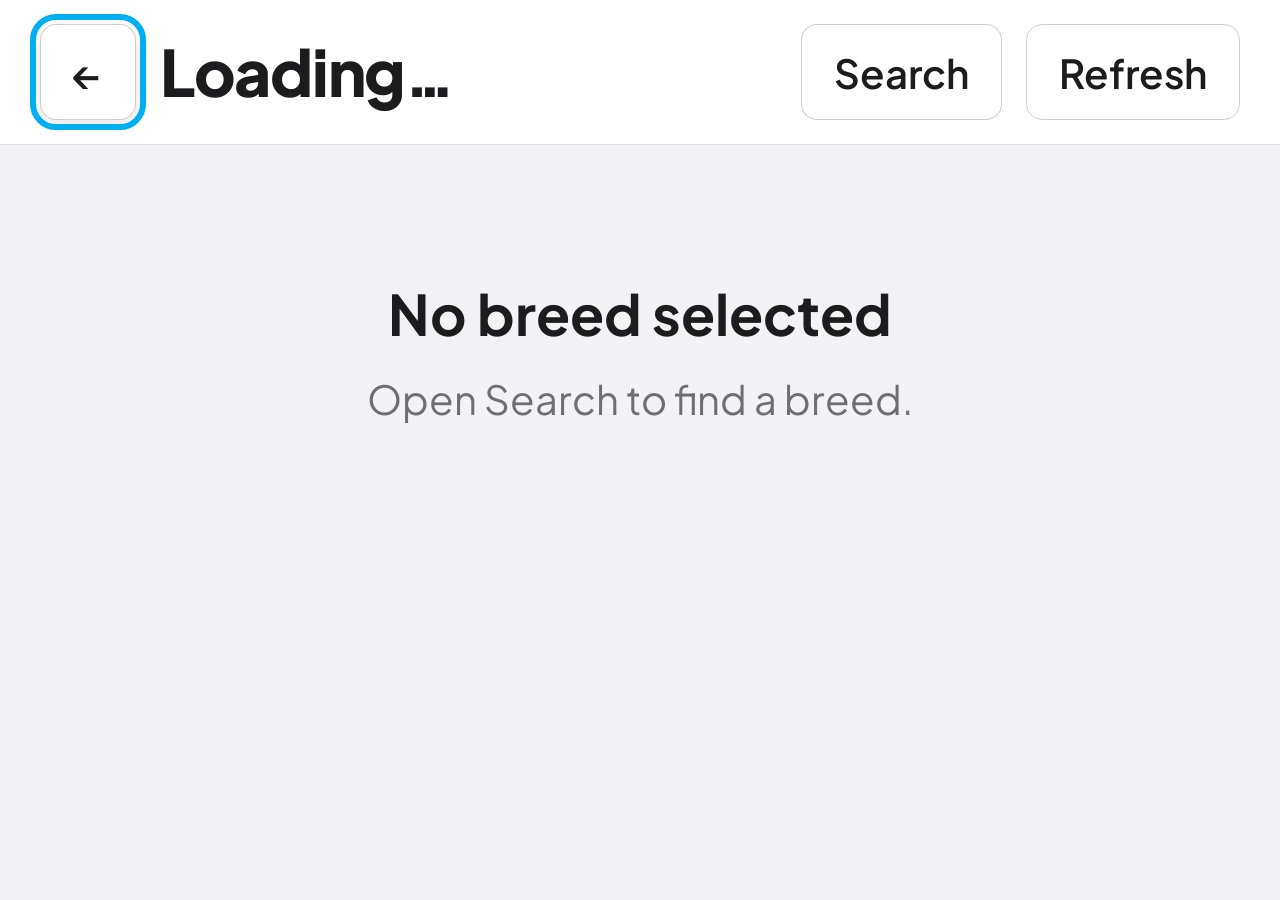
==== breed.html @ 345d03c8 "Scaffold TV display — Stage 1 of architecture spec Read-only PWA that the salon's Hisense 40" 40E4QT" ====
<!DOCTYPE html>
<html lang="en">
<head>
  <meta charset="UTF-8">
  <title>Fairy Tails — Breed reference</title>
  <meta name="viewport" content="width=1920, initial-scale=1">
  <meta name="theme-color" content="#00AFF1">
  <link rel="icon" href="data:image/svg+xml,%3Csvg xmlns='http://www.w3.org/2000/svg' viewBox='0 0 100 100'%3E%3Ccircle cx='50' cy='50' r='40' fill='%2300AFF1'/%3E%3C/svg%3E">
  <link rel="stylesheet" href="css/tokens.css">
  <link rel="stylesheet" href="css/base.css">
  <link rel="stylesheet" href="css/breed.css">
</head>
<body class="breed-page">
  <header class="breed-topbar">
    <button class="tv-btn tv-btn--icon breed-topbar__back" id="back-btn" type="button" aria-label="Back to today's bookings">←</button>
    <div class="breed-topbar__title" id="breed-title">Loading…</div>
    <div class="groom-toggle tv-hidden" id="groom-toggle" role="group" aria-label="Groom type"></div>
    <div class="breed-topbar__meta" id="breed-meta"></div>
    <button class="tv-btn" id="search-btn" type="button">Search</button>
    <button class="tv-btn tv-btn--ghost" id="refresh-btn" type="button">Refresh</button>
  </header>

  <main class="tv-main">
    <div class="tv-loading tv-hidden" id="loading">Loading breed pack…</div>
    <div class="tv-empty tv-hidden" id="empty-state">
      <div class="tv-empty__title">Not found</div>
      <div class="tv-empty__body"></div>
    </div>
    <div class="breed-stage tv-hidden" id="breed-stage">
      <section class="image-pane" id="image-pane" aria-label="Breed images"></section>
      <aside class="text-pane" id="text-pane" aria-label="Grooming notes"></aside>
    </div>
  </main>

  <script type="module" src="js/pages/breed.js"></script>
</body>
</html>
---- css/tokens.css ----
/* Fairy Tails TV display — Design tokens
 *
 * Mirrors the admin's sky-blue palette + Plus Jakarta Sans, but every
 * size is scaled for the salon's Hisense 40" 40E4QTUK (1920×1080 FHD,
 * Vidaa browser). Viewing distance ranges from up-close (groomer reading
 * the working screen) to across-the-salon (glancing at the start-screen
 * breed buttons), so type and hit targets are biased toward the larger
 * end of the TV-app convention.
 */
:root {
  /* Brand */
  --color-brand:        #00AFF1;
  --color-brand-dark:   #0090C8;
  --color-brand-deep:   #006A94;
  --color-brand-soft:   #E6F7FE;

  /* Ink */
  --color-ink:          #1C1C1E;
  --color-ink-2:        #3A3A3C;
  --color-secondary:    #6E6E73;
  --color-tertiary:     #9A9AA0;

  /* Surfaces */
  --color-bg:           #F2F2F7;
  --color-surface:      #FFFFFF;
  --color-surface-2:    #F8F9FB;

  /* Lines */
  --color-border:       rgba(60,60,67,.14);
  --color-border-strong:rgba(60,60,67,.24);

  /* Status */
  --color-success:      #34C759;
  --color-warning:      #FF9500;
  --color-error:        #FF3B30;

  /* Status surfaces */
  --bg-success:         #E0F7E6;
  --fg-success:         #14692C;
  --bg-warning:         #FFF1E0;
  --fg-warning:         #8A3D0C;
  --bg-info:            #E6F7FE;
  --fg-info:            #006A94;
  --bg-neutral:         #F1F4F7;
  --fg-neutral:         #4F5F6E;

  /* Type — TV scale.
   * Body: 28 px (legible at 1-2 m).
   * Headings/buttons: 36-64 px (readable from 3-4 m).
   * Hero numerals: 80 px for blade-number chips.
   */
  --font-sans: 'Plus Jakarta Sans', -apple-system, BlinkMacSystemFont,
               "Segoe UI", system-ui, sans-serif;
  --font-mono: ui-monospace, "Cascadia Code", "Roboto Mono",
               Menlo, Consolas, monospace;
  --font-size-sm:    20px;  /* secondary metadata */
  --font-size-base:  28px;  /* body text */
  --font-size-md:    32px;  /* section body emphasis */
  --font-size-lg:    40px;  /* section names, breed list rows */
  --font-size-xl:    48px;  /* card titles, breed buttons */
  --font-size-2xl:   56px;  /* page title, breed working header */
  --font-size-3xl:   64px;  /* breed name on working screen */
  --font-size-blade: 38px;  /* blade-number pill inner text */

  --line-height-tight:  1.18;
  --line-height-normal: 1.45;
  --line-height-relaxed:1.55;

  /* Spacing — 8 px grid (TV-friendly). */
  --space-1: 8px;
  --space-2: 16px;
  --space-3: 24px;
  --space-4: 32px;
  --space-5: 48px;
  --space-6: 64px;
  --space-7: 96px;

  /* Radii */
  --radius-sm:  10px;
  --radius-md:  16px;
  --radius-lg:  24px;
  --radius-xl:  32px;

  /* Shadows */
  --shadow-sm: 0 2px 6px rgba(0,0,0,.06);
  --shadow-md: 0 4px 16px rgba(0,0,0,.10);
  --shadow-lg: 0 12px 36px rgba(0,0,0,.16);

  /* Focus — high-contrast, thicker for TV viewing distance. */
  --focus-ring-width: 6px;
  --focus-ring: 0 0 0 var(--focus-ring-width) rgba(0,175,241,.95);

  /* Hit targets */
  --hit-min-height: 96px;
  --hit-min-width:  96px;

  /* Layout — assume 1920×1080 baseline; never narrower than 1280. */
  --content-max-width: 1840px;
  --gutter:            40px;
}
---- css/base.css ----
/* Base reset + page chrome.
 * Designed for 1920×1080 Vidaa browser. Avoids :has(), subgrid, container
 * queries — vanilla flexbox + grid only.
 */
@import url("https://fonts.googleapis.com/css2?family=Plus+Jakarta+Sans:wght@400;500;600;700;800&display=swap");

*, *::before, *::after { box-sizing: border-box; }

html {
  font-size: 16px; /* anchor for rem if used; we mostly use px directly */
}

body {
  margin: 0;
  font-family: var(--font-sans);
  font-size: var(--font-size-base);
  line-height: var(--line-height-normal);
  color: var(--color-ink);
  background: var(--color-bg);
  -webkit-font-smoothing: antialiased;
  -moz-osx-font-smoothing: grayscale;
  min-height: 100vh;
  overflow-x: hidden;
}

/* Viewport sanity for 1080p TV */
img { display: block; max-width: 100%; height: auto; }

/* Focus styles — visible at TV viewing distance */
:focus { outline: none; }
:focus-visible {
  outline: var(--focus-ring-width) solid var(--color-brand);
  outline-offset: 4px;
  box-shadow: var(--shadow-md);
}

/* All interactive elements get the same focus treatment by default */
a:focus-visible,
button:focus-visible,
[role="button"]:focus-visible,
[tabindex]:focus-visible {
  outline: var(--focus-ring-width) solid var(--color-brand);
  outline-offset: 4px;
}

button {
  font-family: inherit;
  font-size: inherit;
  cursor: pointer;
  border: none;
  background: none;
  color: inherit;
}

a { color: var(--color-brand-dark); text-decoration: none; }
a:hover { text-decoration: underline; }

h1, h2, h3, h4 { margin: 0; line-height: var(--line-height-tight); font-weight: 700; }
p  { margin: 0; }
ul, ol { margin: 0; padding-left: var(--space-3); }

/* Topbar (shared between start and breed pages) */
.tv-topbar {
  display: flex;
  align-items: center;
  gap: var(--space-3);
  padding: var(--space-3) var(--gutter);
  background: var(--color-surface);
  border-bottom: 1px solid var(--color-border);
  position: sticky;
  top: 0;
  z-index: 10;
}
.tv-topbar__title {
  font-size: var(--font-size-2xl);
  font-weight: 800;
  letter-spacing: -0.02em;
  flex: 1 1 auto;
}
.tv-topbar__meta {
  font-size: var(--font-size-sm);
  color: var(--color-secondary);
  font-variant-numeric: tabular-nums;
}

/* Buttons */
.tv-btn {
  display: inline-flex;
  align-items: center;
  justify-content: center;
  gap: var(--space-2);
  min-height: var(--hit-min-height);
  min-width: var(--hit-min-width);
  padding: 0 var(--space-4);
  font-size: var(--font-size-lg);
  font-weight: 600;
  border-radius: var(--radius-md);
  background: var(--color-surface);
  color: var(--color-ink);
  border: 1px solid var(--color-border-strong);
  transition: transform .12s ease, box-shadow .12s ease, background .12s ease;
}
.tv-btn:hover { background: var(--color-surface-2); }
.tv-btn:active { transform: translateY(1px); }
.tv-btn--primary {
  background: var(--color-brand);
  color: #fff;
  border-color: var(--color-brand-dark);
}
.tv-btn--primary:hover { background: var(--color-brand-dark); }

.tv-btn--ghost { background: transparent; }

.tv-btn--icon {
  width: var(--hit-min-width);
  padding: 0;
}

/* Pills (for status, blade chips, role labels) */
.tv-pill {
  display: inline-flex;
  align-items: center;
  padding: var(--space-1) var(--space-3);
  font-size: var(--font-size-base);
  font-weight: 600;
  border-radius: 999px;
  background: var(--bg-neutral);
  color: var(--fg-neutral);
}
.tv-pill--success { background: var(--bg-success); color: var(--fg-success); }
.tv-pill--info    { background: var(--bg-info);    color: var(--fg-info); }
.tv-pill--warning { background: var(--bg-warning); color: var(--fg-warning); }
.tv-pill--brand   { background: var(--color-brand-soft); color: var(--color-brand-deep); }

/* Page main area */
.tv-main {
  padding: var(--space-4) var(--gutter);
  max-width: var(--content-max-width);
  margin: 0 auto;
}

/* Empty / loading states */
.tv-empty {
  text-align: center;
  padding: var(--space-7) var(--gutter);
  color: var(--color-secondary);
}
.tv-empty__title { font-size: var(--font-size-2xl); font-weight: 700; color: var(--color-ink); margin-bottom: var(--space-2); }
.tv-empty__body  { font-size: var(--font-size-lg); }

.tv-loading { padding: var(--space-5); text-align: center; color: var(--color-secondary); font-size: var(--font-size-lg); }

/* Modal (search) */
.tv-modal-backdrop {
  position: fixed;
  inset: 0;
  background: rgba(0,0,0,.55);
  display: flex;
  align-items: flex-start;
  justify-content: center;
  padding-top: 120px;
  z-index: 100;
}
.tv-modal {
  width: 1200px;
  max-width: calc(100vw - var(--gutter) * 2);
  background: var(--color-surface);
  border-radius: var(--radius-xl);
  box-shadow: var(--shadow-lg);
  padding: var(--space-5);
  display: flex;
  flex-direction: column;
  gap: var(--space-3);
}
.tv-modal__title { font-size: var(--font-size-2xl); font-weight: 800; }
.tv-modal__input {
  width: 100%;
  font-size: var(--font-size-xl);
  padding: var(--space-3) var(--space-4);
  border: 2px solid var(--color-border-strong);
  border-radius: var(--radius-md);
  font-family: inherit;
  background: var(--color-surface-2);
}
.tv-modal__input:focus-visible {
  outline: var(--focus-ring-width) solid var(--color-brand);
  outline-offset: 0;
  border-color: var(--color-brand);
}
.tv-modal__results {
  display: flex;
  flex-direction: column;
  gap: var(--space-1);
  max-height: 600px;
  overflow-y: auto;
}
.tv-modal__row {
  text-align: left;
  padding: var(--space-3);
  border-radius: var(--radius-md);
  font-size: var(--font-size-lg);
  background: var(--color-surface-2);
}
.tv-modal__row:hover { background: var(--color-brand-soft); }
.tv-modal__row[aria-selected="true"] { background: var(--color-brand-soft); }
.tv-modal__row__sub { display: block; font-size: var(--font-size-sm); color: var(--color-secondary); margin-top: 4px; }

.tv-modal__close { align-self: flex-end; }

/* Hidden but kept in DOM (for screen readers + JS state) */
.tv-hidden { display: none !important; }
---- css/breed.css ----
/* Breed working screen — image/text split. */

.breed-page {
  min-height: 100vh;
  display: flex;
  flex-direction: column;
}

/* Top bar (overrides shared .tv-topbar to add groom-type segmented toggle) */
.breed-topbar {
  display: flex;
  align-items: center;
  gap: var(--space-3);
  padding: var(--space-3) var(--gutter);
  background: var(--color-surface);
  border-bottom: 1px solid var(--color-border);
  position: sticky;
  top: 0;
  z-index: 10;
}
.breed-topbar__back {
  /* Square icon-shaped button to leave the working screen */
}
.breed-topbar__title {
  flex: 1 1 auto;
  font-size: var(--font-size-3xl);
  font-weight: 800;
  letter-spacing: -0.02em;
  line-height: var(--line-height-tight);
}
.breed-topbar__meta {
  font-size: var(--font-size-sm);
  color: var(--color-secondary);
  font-variant-numeric: tabular-nums;
}

.groom-toggle {
  display: inline-flex;
  border: 1px solid var(--color-border-strong);
  border-radius: 999px;
  background: var(--color-surface-2);
  overflow: hidden;
}
.groom-toggle button {
  padding: var(--space-2) var(--space-4);
  font-size: var(--font-size-lg);
  font-weight: 600;
  color: var(--color-ink-2);
  min-height: 72px;
  border-radius: 0;
}
.groom-toggle button[aria-pressed="true"] {
  background: var(--color-brand);
  color: #fff;
}

/* Two-pane content */
.breed-stage {
  display: grid;
  /* image_panel_width / text_panel_width default 70/30 — driven from JS */
  grid-template-columns: 70fr 30fr;
  gap: var(--space-4);
  padding: var(--space-4) var(--gutter);
  flex: 1 1 auto;
  align-items: start;
}

/* Image pane */
.image-pane { display: flex; flex-direction: column; gap: var(--space-3); }
.image-main {
  background: var(--color-surface);
  border: 1px solid var(--color-border);
  border-radius: var(--radius-lg);
  padding: var(--space-2);
  display: flex;
  align-items: center;
  justify-content: center;
  overflow: hidden;
}
.image-main img {
  width: 100%;
  max-height: 720px;
  object-fit: contain;
  border-radius: var(--radius-md);
}

.image-roles {
  display: flex;
  flex-direction: column;
  gap: var(--space-3);
}
.image-role-group {
  display: flex;
  flex-direction: column;
  gap: var(--space-2);
}
.image-role-group__label {
  font-size: var(--font-size-base);
  font-weight: 700;
  color: var(--color-secondary);
  text-transform: uppercase;
  letter-spacing: 0.06em;
}
.image-role-group__row {
  display: grid;
  grid-template-columns: repeat(3, 1fr);
  gap: var(--space-2);
}
.image-role-group__row img {
  width: 100%;
  aspect-ratio: 1 / 1;
  object-fit: cover;
  background: var(--color-surface-2);
  border-radius: var(--radius-md);
  border: 1px solid var(--color-border);
}

/* Text pane */
.text-pane {
  background: var(--color-surface);
  border: 1px solid var(--color-border);
  border-radius: var(--radius-lg);
  padding: var(--space-4);
  display: flex;
  flex-direction: column;
  gap: var(--space-4);
  position: sticky;
  top: 144px;
  max-height: calc(100vh - 200px);
  overflow-y: auto;
}

.blade-box {
  display: flex;
  flex-direction: column;
  gap: var(--space-2);
}
.blade-box__title {
  font-size: var(--font-size-base);
  font-weight: 700;
  color: var(--color-secondary);
  text-transform: uppercase;
  letter-spacing: 0.06em;
}
.blade-row {
  display: flex;
  flex-wrap: wrap;
  gap: var(--space-2);
}
.blade-pill {
  display: inline-flex;
  align-items: center;
  justify-content: center;
  min-width: 96px;
  padding: 12px var(--space-3);
  font-family: var(--font-mono);
  font-size: var(--font-size-blade);
  font-weight: 700;
  color: var(--color-brand-deep);
  background: var(--color-brand-soft);
  border-radius: var(--radius-md);
  border: 2px solid rgba(0,175,241,.30);
}

.warning-box {
  background: var(--bg-warning);
  color: var(--fg-warning);
  padding: var(--space-3);
  border-radius: var(--radius-md);
  font-size: var(--font-size-md);
  line-height: var(--line-height-relaxed);
  white-space: pre-wrap;
}
.warning-box__title {
  font-weight: 700;
  margin-bottom: var(--space-1);
  text-transform: uppercase;
  letter-spacing: 0.06em;
  font-size: var(--font-size-sm);
}

.section-list {
  display: flex;
  flex-direction: column;
  gap: var(--space-3);
}
.section {
  display: flex;
  flex-direction: column;
  gap: var(--space-1);
  padding-bottom: var(--space-3);
  border-bottom: 1px solid var(--color-border);
}
.section:last-child { border-bottom: none; padding-bottom: 0; }
.section__name {
  font-size: var(--font-size-lg);
  font-weight: 700;
  color: var(--color-ink);
}
.section__text {
  font-size: var(--font-size-md);
  line-height: var(--line-height-relaxed);
  color: var(--color-ink-2);
  white-space: pre-wrap;
}
.section__blades {
  display: flex;
  flex-wrap: wrap;
  gap: var(--space-1);
  margin-top: var(--space-1);
}
.section__blades .blade-pill {
  min-width: 64px;
  padding: 6px 12px;
  font-size: var(--font-size-base);
}

/* Vision-findings sections render line-broken; keep them readable but
   distinguish them as auto-extracted material with a softer style */
.section--vision .section__text {
  font-size: var(--font-size-base);
  color: var(--color-secondary);
}
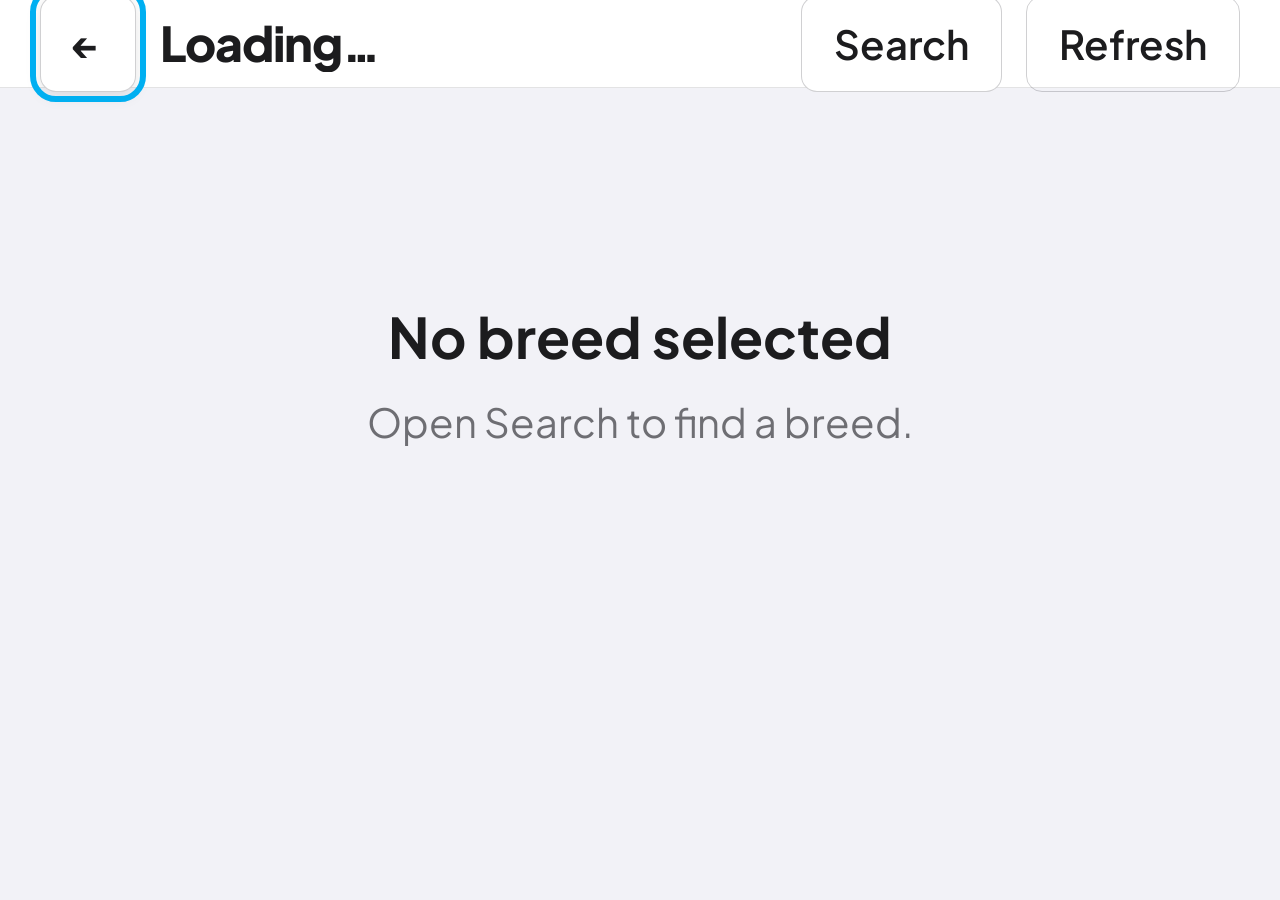
==== commit 124316f1: "TV redesign: single-screen, no scroll, 40" real-estate optimised Hard rule from this iteration: the " ====
--- a/breed.html
+++ b/breed.html
@@ -15,12 +15,13 @@
     <button class="tv-btn tv-btn--icon breed-topbar__back" id="back-btn" type="button" aria-label="Back to today's bookings">←</button>
     <div class="breed-topbar__title" id="breed-title">Loading…</div>
     <div class="groom-toggle tv-hidden" id="groom-toggle" role="group" aria-label="Groom type"></div>
-    <div class="breed-topbar__meta" id="breed-meta"></div>
     <button class="tv-btn" id="search-btn" type="button">Search</button>
     <button class="tv-btn tv-btn--ghost" id="refresh-btn" type="button">Refresh</button>
   </header>
 
-  <main class="tv-main">
+  <nav class="section-pager tv-hidden" id="section-pager" role="tablist" aria-label="Section"></nav>
+
+  <main class="breed-main">
     <div class="tv-loading tv-hidden" id="loading">Loading breed pack…</div>
     <div class="tv-empty tv-hidden" id="empty-state">
       <div class="tv-empty__title">Not found</div>
@@ -30,6 +31,7 @@
       <section class="image-pane" id="image-pane" aria-label="Breed images"></section>
       <aside class="text-pane" id="text-pane" aria-label="Grooming notes"></aside>
     </div>
+    <footer class="warning-strip tv-hidden" id="warning-strip" aria-label="Important notes"></footer>
   </main>
 
   <script type="module" src="js/pages/breed.js"></script>
--- a/css/breed.css
+++ b/css/breed.css
@@ -1,52 +1,84 @@
-/* Breed working screen — image/text split. */
+/* Breed working screen — single-screen, D-pad-driven, no scroll, fills the
+ * full Hisense 40" 1920×1080 viewport.
+ *
+ * Hard constraints:
+ *   - The whole screen NEVER scrolls (vertical or horizontal).
+ *   - Image pane and text pane each fit their content within the viewport.
+ *   - Only one section's text shown at a time, switched via section pager.
+ *   - Vision-finding sections are admin-review material; hidden on TV.
+ *
+ * Layout (1920×1080 baseline):
+ *   ┌──────────────────────────── 88 px topbar ────────────────────────────┐
+ *   │ ← Breed name           [Pet Groom][Show]      Search   Refresh       │
+ *   ├──────────────────────────── 112 px section pager ────────────────────┤
+ *   │  [Body] [Throat] [Tail] [Legs] [Head]                                │
+ *   ├──────────────────────────── ~700-790 px stage ───────────────────────┤
+ *   │  ┌─────────────── 55% image ───────┐  ┌──────── 45% text ────────┐    │
+ *   │  │                                 │  │ BODY                     │    │
+ *   │  │       Main hero image           │  │ #10 #7F #5F #15 #40      │    │
+ *   │  │       (object-fit: contain)     │  │                          │    │
+ *   │  │                                 │  │ section body copy…       │    │
+ *   │  ├─────── thumb row 180 px ────────┤  │                          │    │
+ *   │  │ FRT  BCK  HEAD  SUP  SUP  SUP   │  │                          │    │
+ *   │  └─────────────────────────────────┘  └──────────────────────────┘    │
+ *   ├──────────────────────────── 88 px warning strip (optional) ──────────┤
+ *   │ IMPORTANT [Body] Many pet owners choose to clipper-cut…              │
+ *   └──────────────────────────────────────────────────────────────────────┘
+ */
+
+html, body { height: 100%; }
+body.breed-page { overflow: hidden; }   /* the whole screen never scrolls */
 
 .breed-page {
-  min-height: 100vh;
-  display: flex;
-  flex-direction: column;
-}
-
-/* Top bar (overrides shared .tv-topbar to add groom-type segmented toggle) */
+  height: 100vh;
+  display: grid;
+  grid-template-rows: 88px 112px 1fr auto;
+  grid-template-areas:
+    "topbar"
+    "pager"
+    "main"
+    "warn";
+  background: var(--color-bg);
+}
+
+/* ── Topbar ─────────────────────────────────────────────────────── */
 .breed-topbar {
+  grid-area: topbar;
   display: flex;
   align-items: center;
   gap: var(--space-3);
-  padding: var(--space-3) var(--gutter);
+  padding: 0 var(--gutter);
   background: var(--color-surface);
   border-bottom: 1px solid var(--color-border);
-  position: sticky;
-  top: 0;
-  z-index: 10;
 }
 .breed-topbar__back {
-  /* Square icon-shaped button to leave the working screen */
+  font-size: 36px;
+  font-weight: 800;
 }
 .breed-topbar__title {
   flex: 1 1 auto;
-  font-size: var(--font-size-3xl);
+  font-size: 48px;
   font-weight: 800;
   letter-spacing: -0.02em;
   line-height: var(--line-height-tight);
-}
-.breed-topbar__meta {
-  font-size: var(--font-size-sm);
-  color: var(--color-secondary);
-  font-variant-numeric: tabular-nums;
+  white-space: nowrap;
+  overflow: hidden;
+  text-overflow: ellipsis;
 }
 
 .groom-toggle {
   display: inline-flex;
-  border: 1px solid var(--color-border-strong);
+  border: 2px solid var(--color-border-strong);
   border-radius: 999px;
   background: var(--color-surface-2);
   overflow: hidden;
 }
 .groom-toggle button {
-  padding: var(--space-2) var(--space-4);
-  font-size: var(--font-size-lg);
-  font-weight: 600;
+  padding: 0 var(--space-3);
+  min-height: 60px;
+  font-size: 22px;
+  font-weight: 700;
   color: var(--color-ink-2);
-  min-height: 72px;
   border-radius: 0;
 }
 .groom-toggle button[aria-pressed="true"] {
@@ -54,170 +86,219 @@
   color: #fff;
 }
 
-/* Two-pane content */
+/* ── Section pager ─────────────────────────────────────────────── */
+.section-pager {
+  grid-area: pager;
+  display: flex;
+  align-items: stretch;
+  gap: var(--space-2);
+  padding: var(--space-2) var(--gutter);
+  background: var(--color-surface);
+  border-bottom: 1px solid var(--color-border);
+  overflow: hidden;
+}
+.section-chip {
+  flex: 1 1 0;
+  min-height: 96px;
+  padding: 0 var(--space-3);
+  font-size: 30px;
+  font-weight: 700;
+  color: var(--color-ink-2);
+  background: var(--color-surface-2);
+  border: 2px solid var(--color-border);
+  border-radius: var(--radius-md);
+  white-space: nowrap;
+  overflow: hidden;
+  text-overflow: ellipsis;
+  transition: transform .12s ease, background .12s ease;
+}
+.section-chip:hover { background: var(--color-brand-soft); }
+.section-chip[aria-selected="true"] {
+  background: var(--color-brand);
+  color: #fff;
+  border-color: var(--color-brand-dark);
+}
+.section-chip:focus-visible {
+  outline: var(--focus-ring-width) solid var(--color-brand);
+  outline-offset: 4px;
+}
+
+/* ── Stage ─────────────────────────────────────────────────────── */
+.breed-main {
+  grid-area: main;
+  position: relative;
+  min-height: 0;
+  overflow: hidden;
+}
 .breed-stage {
   display: grid;
-  /* image_panel_width / text_panel_width default 70/30 — driven from JS */
-  grid-template-columns: 70fr 30fr;
-  gap: var(--space-4);
-  padding: var(--space-4) var(--gutter);
-  flex: 1 1 auto;
-  align-items: start;
+  grid-template-columns: 55fr 45fr;       /* JS clamps display ratio into [40,60] */
+  gap: var(--space-3);
+  padding: var(--space-3) var(--gutter);
+  height: 100%;
+  align-items: stretch;
+  overflow: hidden;
 }
 
 /* Image pane */
-.image-pane { display: flex; flex-direction: column; gap: var(--space-3); }
+.image-pane {
+  display: grid;
+  grid-template-rows: 1fr 180px;
+  gap: var(--space-2);
+  min-height: 0;
+  min-width: 0;
+}
 .image-main {
   background: var(--color-surface);
-  border: 1px solid var(--color-border);
+  border: 2px solid var(--color-border);
   border-radius: var(--radius-lg);
   padding: var(--space-2);
   display: flex;
   align-items: center;
   justify-content: center;
+  min-height: 0;
+  min-width: 0;
   overflow: hidden;
 }
 .image-main img {
-  width: 100%;
-  max-height: 720px;
+  max-width: 100%;
+  max-height: 100%;
+  width: auto;
+  height: auto;
   object-fit: contain;
   border-radius: var(--radius-md);
-}
-
-.image-roles {
-  display: flex;
-  flex-direction: column;
-  gap: var(--space-3);
-}
-.image-role-group {
-  display: flex;
-  flex-direction: column;
+  display: block;
+}
+.image-thumb-row {
+  display: grid;
+  grid-auto-flow: column;
+  grid-auto-columns: 1fr;
   gap: var(--space-2);
-}
-.image-role-group__label {
-  font-size: var(--font-size-base);
-  font-weight: 700;
-  color: var(--color-secondary);
+  height: 180px;
+  min-height: 0;
+}
+.image-thumb {
+  background: var(--color-surface);
+  border: 2px solid var(--color-border);
+  border-radius: var(--radius-md);
+  display: flex;
+  align-items: center;
+  justify-content: center;
+  overflow: hidden;
+  position: relative;
+  min-width: 0;
+}
+.image-thumb img {
+  max-width: 100%;
+  max-height: 100%;
+  width: auto;
+  height: auto;
+  object-fit: contain;
+  display: block;
+}
+.image-thumb__role {
+  position: absolute;
+  top: 8px;
+  left: 8px;
+  background: rgba(28,28,30,.85);
+  color: #fff;
+  font-size: 16px;
+  font-weight: 800;
   text-transform: uppercase;
-  letter-spacing: 0.06em;
-}
-.image-role-group__row {
-  display: grid;
-  grid-template-columns: repeat(3, 1fr);
-  gap: var(--space-2);
-}
-.image-role-group__row img {
-  width: 100%;
-  aspect-ratio: 1 / 1;
-  object-fit: cover;
-  background: var(--color-surface-2);
-  border-radius: var(--radius-md);
-  border: 1px solid var(--color-border);
+  letter-spacing: 0.08em;
+  padding: 4px 10px;
+  border-radius: 8px;
 }
 
 /* Text pane */
 .text-pane {
   background: var(--color-surface);
-  border: 1px solid var(--color-border);
+  border: 2px solid var(--color-border);
   border-radius: var(--radius-lg);
-  padding: var(--space-4);
-  display: flex;
-  flex-direction: column;
-  gap: var(--space-4);
-  position: sticky;
-  top: 144px;
-  max-height: calc(100vh - 200px);
-  overflow-y: auto;
-}
-
-.blade-box {
-  display: flex;
-  flex-direction: column;
+  padding: var(--space-3) var(--space-4);
+  display: grid;
+  grid-template-rows: auto auto 1fr;
   gap: var(--space-2);
-}
-.blade-box__title {
-  font-size: var(--font-size-base);
-  font-weight: 700;
-  color: var(--color-secondary);
-  text-transform: uppercase;
-  letter-spacing: 0.06em;
-}
-.blade-row {
+  min-height: 0;
+  min-width: 0;
+  overflow: hidden;
+}
+.text-pane__name {
+  font-size: 56px;
+  font-weight: 800;
+  letter-spacing: -0.02em;
+  line-height: var(--line-height-tight);
+  color: var(--color-ink);
+}
+.text-pane__blades {
   display: flex;
   flex-wrap: wrap;
-  gap: var(--space-2);
+  gap: var(--space-1);
 }
 .blade-pill {
   display: inline-flex;
   align-items: center;
   justify-content: center;
   min-width: 96px;
-  padding: 12px var(--space-3);
+  padding: 8px var(--space-3);
   font-family: var(--font-mono);
-  font-size: var(--font-size-blade);
-  font-weight: 700;
+  font-size: 36px;
+  font-weight: 800;
   color: var(--color-brand-deep);
   background: var(--color-brand-soft);
-  border-radius: var(--radius-md);
+  border-radius: var(--radius-sm);
   border: 2px solid rgba(0,175,241,.30);
 }
-
-.warning-box {
+.text-pane__body {
+  /* Auto-fits the section text. clamp() keeps it readable from 1-2 m
+   * (min 20 px) and lets it grow into the pane on bigger viewports.
+   * On 1920 px the upper bound is 26 px so the longest section (Body
+   * for Mini Schnauzer ≈ 190 words) fits in the available pane height
+   * without overflow. */
+  font-size: clamp(20px, 1.4vw, 26px);
+  line-height: 1.4;
+  color: var(--color-ink-2);
+  white-space: pre-wrap;
+  /* Soft fade at the bottom in case a section is genuinely too long
+   * for the pane — visual cue rather than scroll. */
+  overflow: hidden;
+  position: relative;
+  min-height: 0;
+}
+.text-pane__body::after {
+  content: "";
+  position: absolute;
+  inset: auto 0 0 0;
+  height: 28px;
+  background: linear-gradient(to bottom, transparent, var(--color-surface));
+  pointer-events: none;
+}
+
+/* ── Warning strip ─────────────────────────────────────────────── */
+.warning-strip {
+  grid-area: warn;
   background: var(--bg-warning);
   color: var(--fg-warning);
-  padding: var(--space-3);
-  border-radius: var(--radius-md);
-  font-size: var(--font-size-md);
-  line-height: var(--line-height-relaxed);
-  white-space: pre-wrap;
-}
-.warning-box__title {
-  font-weight: 700;
-  margin-bottom: var(--space-1);
+  padding: var(--space-2) var(--gutter);
+  font-size: 24px;
+  line-height: 1.35;
+  border-top: 1px solid rgba(0,0,0,.06);
+  /* Two-line cap — never grows unbounded. */
+  display: -webkit-box;
+  -webkit-line-clamp: 2;
+  -webkit-box-orient: vertical;
+  overflow: hidden;
+  min-height: 88px;
+  align-items: center;
+}
+.warning-strip__title {
+  font-weight: 800;
+  margin-right: var(--space-2);
   text-transform: uppercase;
-  letter-spacing: 0.06em;
-  font-size: var(--font-size-sm);
-}
-
-.section-list {
-  display: flex;
-  flex-direction: column;
-  gap: var(--space-3);
-}
-.section {
-  display: flex;
-  flex-direction: column;
-  gap: var(--space-1);
-  padding-bottom: var(--space-3);
-  border-bottom: 1px solid var(--color-border);
-}
-.section:last-child { border-bottom: none; padding-bottom: 0; }
-.section__name {
-  font-size: var(--font-size-lg);
-  font-weight: 700;
-  color: var(--color-ink);
-}
-.section__text {
-  font-size: var(--font-size-md);
-  line-height: var(--line-height-relaxed);
-  color: var(--color-ink-2);
-  white-space: pre-wrap;
-}
-.section__blades {
-  display: flex;
-  flex-wrap: wrap;
-  gap: var(--space-1);
-  margin-top: var(--space-1);
-}
-.section__blades .blade-pill {
-  min-width: 64px;
-  padding: 6px 12px;
-  font-size: var(--font-size-base);
-}
-
-/* Vision-findings sections render line-broken; keep them readable but
-   distinguish them as auto-extracted material with a softer style */
-.section--vision .section__text {
-  font-size: var(--font-size-base);
-  color: var(--color-secondary);
-}
+  letter-spacing: 0.08em;
+  font-size: 18px;
+  display: inline-block;
+  padding: 4px 10px;
+  border-radius: 8px;
+  background: rgba(255,149,0,.20);
+}
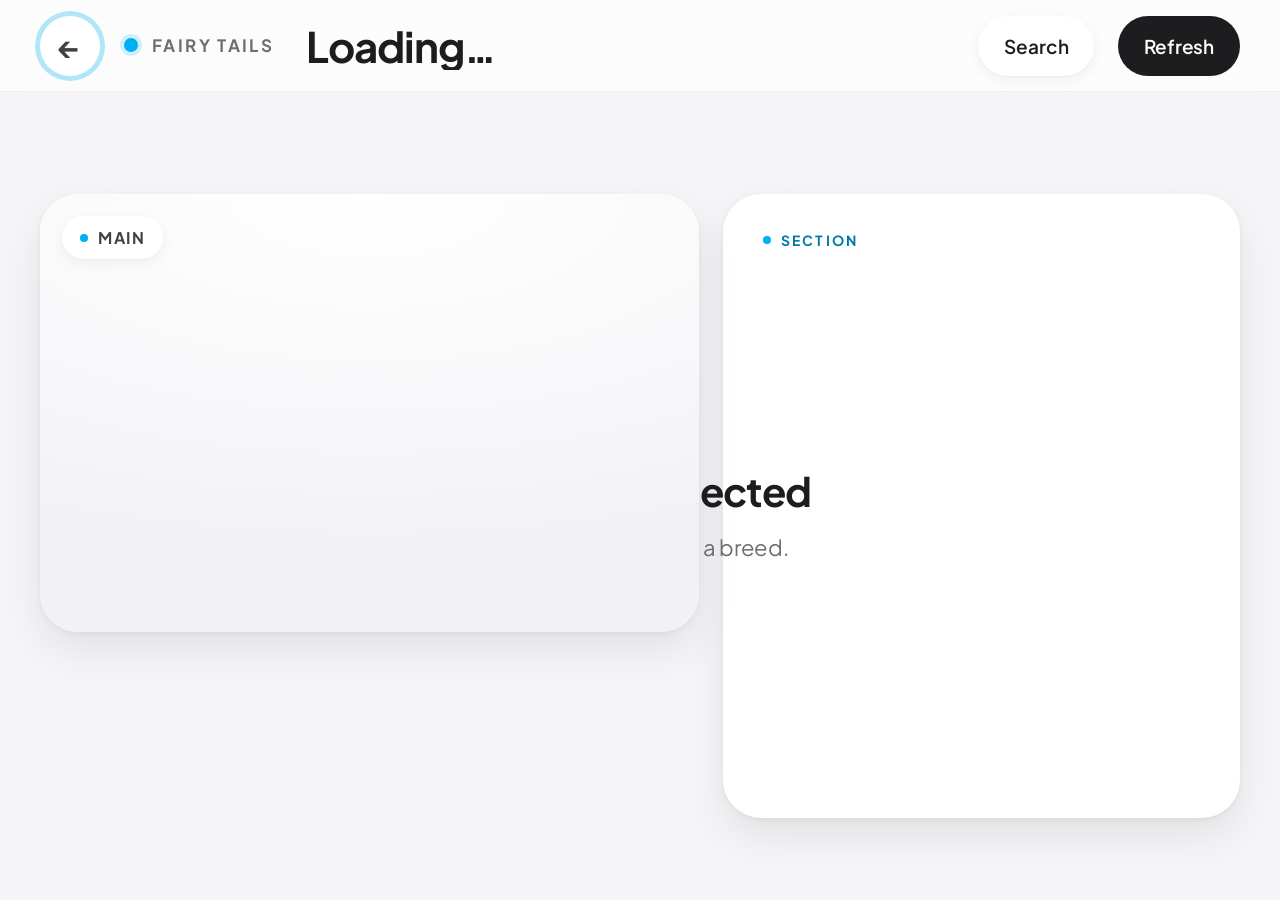
==== commit 85fbe796: "Breed page redesign — Apple-inspired, interactive thumbnail strip Drop-in replacement for the breed " ====
--- a/breed.html
+++ b/breed.html
@@ -6,33 +6,68 @@
   <meta name="viewport" content="width=1920, initial-scale=1">
   <meta name="theme-color" content="#00AFF1">
   <link rel="icon" href="data:image/svg+xml,%3Csvg xmlns='http://www.w3.org/2000/svg' viewBox='0 0 100 100'%3E%3Ccircle cx='50' cy='50' r='40' fill='%2300AFF1'/%3E%3C/svg%3E">
+  <link rel="preconnect" href="https://fonts.googleapis.com">
+  <link rel="preconnect" href="https://fonts.gstatic.com" crossorigin>
+  <link href="https://fonts.googleapis.com/css2?family=Plus+Jakarta+Sans:wght@400;500;600;700;800&family=JetBrains+Mono:wght@600;700&display=swap" rel="stylesheet">
   <link rel="stylesheet" href="css/tokens.css">
   <link rel="stylesheet" href="css/base.css">
   <link rel="stylesheet" href="css/breed.css">
 </head>
 <body class="breed-page">
-  <header class="breed-topbar">
-    <button class="tv-btn tv-btn--icon breed-topbar__back" id="back-btn" type="button" aria-label="Back to today's bookings">←</button>
-    <div class="breed-topbar__title" id="breed-title">Loading…</div>
-    <div class="groom-toggle tv-hidden" id="groom-toggle" role="group" aria-label="Groom type"></div>
-    <button class="tv-btn" id="search-btn" type="button">Search</button>
-    <button class="tv-btn tv-btn--ghost" id="refresh-btn" type="button">Refresh</button>
-  </header>
+  <div class="page" id="page">
 
-  <nav class="section-pager tv-hidden" id="section-pager" role="tablist" aria-label="Section"></nav>
+    <!-- Topbar -->
+    <header class="topbar">
+      <button class="icon-btn" id="back-btn" type="button" aria-label="Back to today's bookings">←</button>
+      <div class="brand-mark" aria-hidden="true">
+        <span class="brand-dot"></span>
+        <span class="brand-name">Fairy Tails</span>
+      </div>
+      <div class="title-block">
+        <h1 class="title" id="breed-title">Loading…</h1>
+        <span class="title-meta" id="title-meta"></span>
+      </div>
+      <div class="segmented hidden" id="groom-toggle" role="group" aria-label="Groom type"></div>
+      <button class="pill-btn pill-btn--ghost" id="search-btn" type="button">Search</button>
+      <button class="pill-btn" id="refresh-btn" type="button">Refresh</button>
+    </header>
 
-  <main class="breed-main">
-    <div class="tv-loading tv-hidden" id="loading">Loading breed pack…</div>
-    <div class="tv-empty tv-hidden" id="empty-state">
-      <div class="tv-empty__title">Not found</div>
-      <div class="tv-empty__body"></div>
-    </div>
-    <div class="breed-stage tv-hidden" id="breed-stage">
-      <section class="image-pane" id="image-pane" aria-label="Breed images"></section>
-      <aside class="text-pane" id="text-pane" aria-label="Grooming notes"></aside>
-    </div>
-    <footer class="warning-strip tv-hidden" id="warning-strip" aria-label="Important notes"></footer>
-  </main>
+    <!-- Section pager -->
+    <nav class="pager" id="pager" role="tablist" aria-label="Section"></nav>
+
+    <!-- Stage -->
+    <main class="stage">
+      <div class="tv-loading hidden" id="loading">Loading breed pack…</div>
+      <div class="tv-empty hidden" id="empty-state">
+        <div class="tv-empty__title"></div>
+        <div class="tv-empty__body"></div>
+      </div>
+
+      <div class="imgcol" id="imgcol">
+        <div class="main-img" id="main-img">
+          <div class="main-img__chip" id="main-img-chip">
+            <span class="dot"></span>
+            <span id="main-img-chip-label">Main</span>
+          </div>
+          <div class="main-img__inner" id="main-img-inner"></div>
+        </div>
+        <div class="strip" id="strip" role="listbox" aria-label="Image set"></div>
+      </div>
+
+      <aside class="textpane" id="textpane">
+        <div class="textpane__eyebrow"><span class="dot"></span><span id="text-eyebrow">Section</span></div>
+        <div class="textpane__name" id="text-name"></div>
+        <div class="blades" id="blades"></div>
+        <div class="textpane__body" id="text-body"></div>
+      </aside>
+    </main>
+
+    <!-- Warning strip -->
+    <footer class="warn hidden" id="warn">
+      <span class="warn__tag"><span class="dot"></span>Important</span>
+      <span class="warn__body" id="warn-body"></span>
+    </footer>
+  </div>
 
   <script type="module" src="js/pages/breed.js"></script>
 </body>
--- a/css/breed.css
+++ b/css/breed.css
@@ -1,304 +1,451 @@
-/* Breed working screen — single-screen, D-pad-driven, no scroll, fills the
- * full Hisense 40" 1920×1080 viewport.
- *
- * Hard constraints:
- *   - The whole screen NEVER scrolls (vertical or horizontal).
- *   - Image pane and text pane each fit their content within the viewport.
- *   - Only one section's text shown at a time, switched via section pager.
- *   - Vision-finding sections are admin-review material; hidden on TV.
- *
- * Layout (1920×1080 baseline):
- *   ┌──────────────────────────── 88 px topbar ────────────────────────────┐
- *   │ ← Breed name           [Pet Groom][Show]      Search   Refresh       │
- *   ├──────────────────────────── 112 px section pager ────────────────────┤
- *   │  [Body] [Throat] [Tail] [Legs] [Head]                                │
- *   ├──────────────────────────── ~700-790 px stage ───────────────────────┤
- *   │  ┌─────────────── 55% image ───────┐  ┌──────── 45% text ────────┐    │
- *   │  │                                 │  │ BODY                     │    │
- *   │  │       Main hero image           │  │ #10 #7F #5F #15 #40      │    │
- *   │  │       (object-fit: contain)     │  │                          │    │
- *   │  │                                 │  │ section body copy…       │    │
- *   │  ├─────── thumb row 180 px ────────┤  │                          │    │
- *   │  │ FRT  BCK  HEAD  SUP  SUP  SUP   │  │                          │    │
- *   │  └─────────────────────────────────┘  └──────────────────────────┘    │
- *   ├──────────────────────────── 88 px warning strip (optional) ──────────┤
- *   │ IMPORTANT [Body] Many pet owners choose to clipper-cut…              │
- *   └──────────────────────────────────────────────────────────────────────┘
- */
-
-html, body { height: 100%; }
-body.breed-page { overflow: hidden; }   /* the whole screen never scrolls */
-
-.breed-page {
+/* ────────────────────────────────────────────────────────────
+   Fairy Tails — Breed TV redesign
+   Target: Hisense 40E4QTUK, 1920×1080, viewing 1–3 m, D-pad nav.
+   No vertical scroll. Apple-inspired: soft surfaces, generous
+   radii, refined type, single accent (existing brand sky-blue).
+   ──────────────────────────────────────────────────────────── */
+
+:root{
+  --brand:        #00AFF1;
+  --brand-deep:   #0078A8;
+  --brand-soft:   rgba(0,175,241,.10);
+  --brand-glow:   0 0 0 5px rgba(0,175,241,.30);
+
+  --ink:          #1D1D1F;
+  --ink-2:        #424245;
+  --ink-3:        #6E6E73;
+  --ink-4:        #A1A1A6;
+
+  --bg:           #F5F5F7;       /* Apple soft-white */
+  --bg-2:         #ECECEF;
+  --surface:      #FFFFFF;
+  --surface-2:    #FBFBFD;
+
+  --line:         rgba(0,0,0,.06);
+  --line-2:       rgba(0,0,0,.10);
+
+  --warn-bg:      #FFF4E5;
+  --warn-fg:      #8A4A00;
+  --warn-dot:     #FF9F0A;
+
+  --sans: 'Plus Jakarta Sans', -apple-system, BlinkMacSystemFont, 'SF Pro Text', 'Segoe UI', system-ui, sans-serif;
+  --mono: 'JetBrains Mono', ui-monospace, Menlo, Consolas, monospace;
+
+  --shadow-1: 0 1px 2px rgba(0,0,0,.04), 0 4px 14px rgba(0,0,0,.05);
+  --shadow-2: 0 2px 6px rgba(0,0,0,.05), 0 18px 40px rgba(0,0,0,.08);
+  --shadow-lift: 0 8px 24px rgba(0,0,0,.10), 0 24px 56px rgba(0,0,0,.10);
+
+  --r-sm: 14px;
+  --r-md: 22px;
+  --r-lg: 30px;
+  --r-xl: 38px;
+}
+
+*{box-sizing:border-box;margin:0;padding:0}
+html,body{height:100%}
+body{
+  font-family: var(--sans);
+  color: var(--ink);
+  background: var(--bg);
+  -webkit-font-smoothing: antialiased;
+  text-rendering: optimizeLegibility;
+  overflow: hidden;            /* never scroll */
+  letter-spacing: -0.01em;
+}
+button{font-family: inherit; color: inherit; cursor: pointer; border: 0; background: transparent}
+
+/* ── Page grid ─────────────────────────────────────────────── */
+.page{
   height: 100vh;
   display: grid;
-  grid-template-rows: 88px 112px 1fr auto;
+  grid-template-rows: 92px 96px 1fr 64px;
   grid-template-areas:
     "topbar"
     "pager"
-    "main"
+    "stage"
     "warn";
-  background: var(--color-bg);
-}
-
-/* ── Topbar ─────────────────────────────────────────────────────── */
-.breed-topbar {
+  gap: 0;
+  padding: 0;
+}
+
+/* ── Topbar ───────────────────────────────────────────────── */
+.topbar{
   grid-area: topbar;
-  display: flex;
-  align-items: center;
-  gap: var(--space-3);
-  padding: 0 var(--gutter);
-  background: var(--color-surface);
-  border-bottom: 1px solid var(--color-border);
-}
-.breed-topbar__back {
-  font-size: 36px;
-  font-weight: 800;
-}
-.breed-topbar__title {
-  flex: 1 1 auto;
-  font-size: 48px;
-  font-weight: 800;
-  letter-spacing: -0.02em;
-  line-height: var(--line-height-tight);
+  display: flex; align-items: center;
+  gap: 24px;
+  padding: 0 40px;
+  background: rgba(255,255,255,.72);
+  backdrop-filter: saturate(180%) blur(20px);
+  -webkit-backdrop-filter: saturate(180%) blur(20px);
+  border-bottom: 1px solid var(--line);
+}
+.icon-btn{
+  width: 60px; height: 60px;
+  border-radius: 50%;
+  background: var(--surface);
+  box-shadow: var(--shadow-1);
+  display: inline-flex; align-items: center; justify-content: center;
+  font-size: 30px; font-weight: 700; color: var(--ink-2);
+  transition: transform .15s ease, box-shadow .15s ease, background .15s ease;
+}
+.icon-btn:hover{ background:#fff; transform: translateY(-1px); box-shadow: var(--shadow-2)}
+.icon-btn:focus-visible{ outline: 0; box-shadow: var(--brand-glow)}
+
+.brand-mark{
+  display:flex; align-items:center; gap:14px;
+  padding-right: 8px;
+}
+.brand-dot{
+  width: 14px; height: 14px; border-radius: 50%;
+  background: var(--brand);
+  box-shadow: 0 0 0 4px rgba(0,175,241,.18);
+}
+.brand-name{
+  font-size: 17px; font-weight: 700; letter-spacing: .14em;
+  text-transform: uppercase; color: var(--ink-3);
+}
+
+.title-block{ flex: 1 1 auto; display:flex; align-items: baseline; gap: 18px; min-width: 0}
+.title{
+  font-size: 42px; font-weight: 700; letter-spacing: -0.025em;
+  white-space: nowrap; overflow: hidden; text-overflow: ellipsis;
+}
+.title-meta{
+  font-size: 18px; color: var(--ink-3); font-weight: 500;
   white-space: nowrap;
+}
+
+/* Segmented control — pet/show toggle */
+.segmented{
+  display: inline-flex;
+  background: var(--bg-2);
+  border-radius: 999px;
+  padding: 5px;
+  gap: 4px;
+}
+.segmented button{
+  padding: 0 22px; min-height: 50px;
+  font-size: 19px; font-weight: 600;
+  color: var(--ink-2);
+  border-radius: 999px;
+  letter-spacing: -0.01em;
+  transition: background .18s ease, color .18s ease, box-shadow .18s ease;
+}
+.segmented button[aria-pressed="true"]{
+  background: var(--surface);
+  color: var(--ink);
+  box-shadow: 0 1px 2px rgba(0,0,0,.04), 0 2px 8px rgba(0,0,0,.06);
+}
+.segmented button:focus-visible{ outline: 0; box-shadow: var(--brand-glow)}
+
+.pill-btn{
+  padding: 0 26px; min-height: 60px;
+  border-radius: 999px;
+  font-size: 19px; font-weight: 600;
+  letter-spacing: -0.01em;
+  background: var(--ink);
+  color: #fff;
+  display: inline-flex; align-items: center; gap: 10px;
+  transition: transform .15s ease, opacity .15s ease;
+}
+.pill-btn--ghost{
+  background: var(--surface);
+  color: var(--ink);
+  box-shadow: var(--shadow-1);
+}
+.pill-btn:hover{ transform: translateY(-1px); opacity: .94}
+.pill-btn:focus-visible{ outline: 0; box-shadow: var(--brand-glow)}
+
+/* ── Section pager ────────────────────────────────────────── */
+.pager{
+  grid-area: pager;
+  display: flex; align-items: center;
+  gap: 12px;
+  padding: 18px 40px;
+  background: transparent;
+}
+.section-chip{
+  flex: 1 1 0;
+  height: 60px;
+  padding: 0 24px;
+  border-radius: 999px;
+  background: var(--surface);
+  color: var(--ink-2);
+  font-size: 22px; font-weight: 600;
+  letter-spacing: -0.01em;
+  white-space: nowrap; overflow: hidden; text-overflow: ellipsis;
+  box-shadow: var(--shadow-1);
+  transition: background .18s ease, color .18s ease, transform .15s ease;
+  display: inline-flex; align-items: center; justify-content: center; gap: 10px;
+}
+.section-chip .num{
+  font-family: var(--mono);
+  font-size: 13px; color: var(--ink-4);
+  font-weight: 700;
+}
+.section-chip:hover{ transform: translateY(-1px)}
+.section-chip[aria-selected="true"]{
+  background: var(--ink);
+  color: #fff;
+  box-shadow: 0 4px 12px rgba(0,0,0,.18);
+}
+.section-chip[aria-selected="true"] .num{ color: rgba(255,255,255,.55) }
+.section-chip:focus-visible{ outline: 0; box-shadow: var(--brand-glow)}
+
+/* ── Stage (image + text) ─────────────────────────────────── */
+.stage{
+  grid-area: stage;
+  display: grid;
+  grid-template-columns: 56fr 44fr;
+  gap: 24px;
+  padding: 6px 40px 18px;
+  min-height: 0;
+  align-items: stretch;
+}
+
+/* Image column = main + bottom strip */
+.imgcol{
+  display: grid;
+  grid-template-rows: 1fr 168px;
+  gap: 18px;
+  min-height: 0; min-width: 0;
+}
+.main-img{
+  position: relative;
+  background: var(--surface);
+  border-radius: var(--r-xl);
+  box-shadow: var(--shadow-2);
   overflow: hidden;
-  text-overflow: ellipsis;
-}
-
-.groom-toggle {
-  display: inline-flex;
-  border: 2px solid var(--color-border-strong);
-  border-radius: 999px;
-  background: var(--color-surface-2);
-  overflow: hidden;
-}
-.groom-toggle button {
-  padding: 0 var(--space-3);
-  min-height: 60px;
-  font-size: 22px;
-  font-weight: 700;
-  color: var(--color-ink-2);
-  border-radius: 0;
-}
-.groom-toggle button[aria-pressed="true"] {
-  background: var(--color-brand);
-  color: #fff;
-}
-
-/* ── Section pager ─────────────────────────────────────────────── */
-.section-pager {
-  grid-area: pager;
-  display: flex;
-  align-items: stretch;
-  gap: var(--space-2);
-  padding: var(--space-2) var(--gutter);
-  background: var(--color-surface);
-  border-bottom: 1px solid var(--color-border);
-  overflow: hidden;
-}
-.section-chip {
-  flex: 1 1 0;
-  min-height: 96px;
-  padding: 0 var(--space-3);
-  font-size: 30px;
-  font-weight: 700;
-  color: var(--color-ink-2);
-  background: var(--color-surface-2);
-  border: 2px solid var(--color-border);
-  border-radius: var(--radius-md);
-  white-space: nowrap;
-  overflow: hidden;
-  text-overflow: ellipsis;
-  transition: transform .12s ease, background .12s ease;
-}
-.section-chip:hover { background: var(--color-brand-soft); }
-.section-chip[aria-selected="true"] {
-  background: var(--color-brand);
-  color: #fff;
-  border-color: var(--color-brand-dark);
-}
-.section-chip:focus-visible {
-  outline: var(--focus-ring-width) solid var(--color-brand);
-  outline-offset: 4px;
-}
-
-/* ── Stage ─────────────────────────────────────────────────────── */
-.breed-main {
-  grid-area: main;
-  position: relative;
+  display: flex; align-items: center; justify-content: center;
   min-height: 0;
-  overflow: hidden;
-}
-.breed-stage {
-  display: grid;
-  grid-template-columns: 55fr 45fr;       /* JS clamps display ratio into [40,60] */
-  gap: var(--space-3);
-  padding: var(--space-3) var(--gutter);
-  height: 100%;
-  align-items: stretch;
-  overflow: hidden;
-}
-
-/* Image pane */
-.image-pane {
-  display: grid;
-  grid-template-rows: 1fr 180px;
-  gap: var(--space-2);
-  min-height: 0;
-  min-width: 0;
-}
-.image-main {
-  background: var(--color-surface);
-  border: 2px solid var(--color-border);
-  border-radius: var(--radius-lg);
-  padding: var(--space-2);
-  display: flex;
-  align-items: center;
-  justify-content: center;
-  min-height: 0;
-  min-width: 0;
-  overflow: hidden;
-}
-.image-main img {
-  max-width: 100%;
-  max-height: 100%;
-  width: auto;
-  height: auto;
+}
+.main-img__inner{
+  position: absolute; inset: 0;
+  display: flex; align-items: center; justify-content: center;
+  padding: 32px;
+  transition: opacity .35s ease;
+}
+.main-img__inner img{
+  max-width: 100%; max-height: 100%;
+  width: auto; height: auto;
   object-fit: contain;
-  border-radius: var(--radius-md);
-  display: block;
-}
-.image-thumb-row {
+  border-radius: var(--r-md);
+}
+/* Subtle film background for image card so transparent PNGs read */
+.main-img::before{
+  content:""; position:absolute; inset: 0;
+  background:
+    radial-gradient(120% 80% at 50% 0%, #FFFFFF 0%, #F8F8FA 60%, #F2F2F5 100%);
+  z-index: 0;
+}
+.main-img__inner{ z-index: 1 }
+
+/* Floating role chip on the main image */
+.main-img__chip{
+  position: absolute;
+  top: 22px; left: 22px;
+  z-index: 2;
+  display: inline-flex; align-items: center; gap: 10px;
+  padding: 10px 18px;
+  background: rgba(255,255,255,.86);
+  backdrop-filter: blur(14px);
+  -webkit-backdrop-filter: blur(14px);
+  border-radius: 999px;
+  font-size: 16px; font-weight: 700;
+  letter-spacing: 0.10em;
+  text-transform: uppercase;
+  color: var(--ink-2);
+  box-shadow: var(--shadow-1);
+}
+.main-img__chip .dot{
+  width: 8px; height: 8px; border-radius: 50%;
+  background: var(--brand);
+}
+
+/* Bottom strip */
+.strip{
   display: grid;
   grid-auto-flow: column;
   grid-auto-columns: 1fr;
-  gap: var(--space-2);
-  height: 180px;
+  gap: 14px;
   min-height: 0;
 }
-.image-thumb {
-  background: var(--color-surface);
-  border: 2px solid var(--color-border);
-  border-radius: var(--radius-md);
-  display: flex;
+.thumb{
+  position: relative;
+  background: var(--surface);
+  border-radius: var(--r-md);
+  overflow: hidden;
+  display: flex; align-items: center; justify-content: center;
+  box-shadow: var(--shadow-1);
+  transition: transform .2s ease, box-shadow .2s ease;
+  min-width: 0;
+}
+.thumb__bg{
+  position:absolute; inset:0;
+  background:
+    radial-gradient(120% 80% at 50% 0%, #FFFFFF 0%, #F6F6F9 60%, #EFEFF3 100%);
+}
+.thumb img{
+  position: relative; z-index: 1;
+  max-width: 88%; max-height: 84%;
+  width: auto; height: auto;
+  object-fit: contain;
+}
+.thumb__role{
+  position: absolute;
+  left: 12px; bottom: 12px;
+  z-index: 2;
+  font-size: 13px; font-weight: 700;
+  letter-spacing: 0.10em;
+  text-transform: uppercase;
+  color: var(--ink-3);
+  background: rgba(255,255,255,.85);
+  backdrop-filter: blur(10px);
+  padding: 5px 10px;
+  border-radius: 8px;
+}
+.thumb:hover{ transform: translateY(-2px); box-shadow: var(--shadow-2)}
+.thumb:focus-visible{ outline: 0; box-shadow: var(--brand-glow)}
+.thumb[aria-current="true"]{
+  box-shadow:
+    0 0 0 3px var(--brand),
+    0 8px 24px rgba(0,175,241,.25);
+  transform: translateY(-2px);
+}
+.thumb[aria-current="true"] .thumb__role{
+  background: var(--brand);
+  color: #fff;
+}
+
+/* Text pane */
+.textpane{
+  background: var(--surface);
+  border-radius: var(--r-xl);
+  box-shadow: var(--shadow-2);
+  padding: 36px 40px 32px;
+  display: grid;
+  grid-template-rows: auto auto auto 1fr;
+  gap: 20px;
+  min-height: 0; min-width: 0;
+  overflow: hidden;
+}
+.textpane__eyebrow{
+  display: inline-flex; align-items: center; gap: 10px;
+  font-size: 14px; font-weight: 700;
+  letter-spacing: 0.16em; text-transform: uppercase;
+  color: var(--brand-deep);
+}
+.textpane__eyebrow .dot{
+  width: 8px; height: 8px; border-radius: 50%;
+  background: var(--brand);
+}
+.textpane__name{
+  font-size: 56px;
+  font-weight: 700;
+  letter-spacing: -0.03em;
+  line-height: 1.05;
+  color: var(--ink);
+}
+
+/* Blade pills */
+.blades{
+  display:flex; flex-wrap: wrap; gap: 10px;
   align-items: center;
-  justify-content: center;
+}
+.blades__label{
+  font-size: 14px; font-weight: 700; letter-spacing: 0.14em;
+  text-transform: uppercase; color: var(--ink-4);
+  margin-right: 4px;
+}
+.blade{
+  font-family: var(--mono);
+  font-size: 28px; font-weight: 700;
+  letter-spacing: -0.01em;
+  color: var(--ink);
+  background: var(--bg-2);
+  padding: 8px 18px;
+  border-radius: 14px;
+  min-width: 72px;
+  display: inline-flex; align-items: center; justify-content: center;
+}
+.blade--accent{
+  background: var(--brand-soft);
+  color: var(--brand-deep);
+}
+
+.textpane__body{
+  font-size: 22px;
+  line-height: 1.5;
+  color: var(--ink-2);
+  white-space: pre-wrap;
   overflow: hidden;
   position: relative;
-  min-width: 0;
-}
-.image-thumb img {
-  max-width: 100%;
-  max-height: 100%;
-  width: auto;
-  height: auto;
-  object-fit: contain;
-  display: block;
-}
-.image-thumb__role {
-  position: absolute;
-  top: 8px;
-  left: 8px;
-  background: rgba(28,28,30,.85);
-  color: #fff;
-  font-size: 16px;
-  font-weight: 800;
+  letter-spacing: -0.005em;
+}
+.textpane__body::after{
+  content:""; position:absolute; left:0; right:0; bottom:0; height: 32px;
+  background: linear-gradient(to bottom, transparent, var(--surface));
+  pointer-events: none;
+}
+
+/* ── Warning strip ────────────────────────────────────────── */
+.warn{
+  grid-area: warn;
+  display: flex; align-items: center; gap: 16px;
+  padding: 0 40px;
+  background: var(--warn-bg);
+  color: var(--warn-fg);
+  border-top: 1px solid rgba(0,0,0,.04);
+  font-size: 18px;
+  letter-spacing: -0.005em;
+}
+.warn__tag{
+  display: inline-flex; align-items: center; gap: 8px;
+  font-size: 13px; font-weight: 800; letter-spacing: 0.14em;
   text-transform: uppercase;
-  letter-spacing: 0.08em;
-  padding: 4px 10px;
-  border-radius: 8px;
-}
-
-/* Text pane */
-.text-pane {
-  background: var(--color-surface);
-  border: 2px solid var(--color-border);
-  border-radius: var(--radius-lg);
-  padding: var(--space-3) var(--space-4);
-  display: grid;
-  grid-template-rows: auto auto 1fr;
-  gap: var(--space-2);
-  min-height: 0;
-  min-width: 0;
-  overflow: hidden;
-}
-.text-pane__name {
-  font-size: 56px;
-  font-weight: 800;
-  letter-spacing: -0.02em;
-  line-height: var(--line-height-tight);
-  color: var(--color-ink);
-}
-.text-pane__blades {
-  display: flex;
-  flex-wrap: wrap;
-  gap: var(--space-1);
-}
-.blade-pill {
-  display: inline-flex;
-  align-items: center;
-  justify-content: center;
-  min-width: 96px;
-  padding: 8px var(--space-3);
-  font-family: var(--font-mono);
-  font-size: 36px;
-  font-weight: 800;
-  color: var(--color-brand-deep);
-  background: var(--color-brand-soft);
-  border-radius: var(--radius-sm);
-  border: 2px solid rgba(0,175,241,.30);
-}
-.text-pane__body {
-  /* Auto-fits the section text. clamp() keeps it readable from 1-2 m
-   * (min 20 px) and lets it grow into the pane on bigger viewports.
-   * On 1920 px the upper bound is 26 px so the longest section (Body
-   * for Mini Schnauzer ≈ 190 words) fits in the available pane height
-   * without overflow. */
-  font-size: clamp(20px, 1.4vw, 26px);
-  line-height: 1.4;
-  color: var(--color-ink-2);
-  white-space: pre-wrap;
-  /* Soft fade at the bottom in case a section is genuinely too long
-   * for the pane — visual cue rather than scroll. */
-  overflow: hidden;
-  position: relative;
-  min-height: 0;
-}
-.text-pane__body::after {
-  content: "";
-  position: absolute;
-  inset: auto 0 0 0;
-  height: 28px;
-  background: linear-gradient(to bottom, transparent, var(--color-surface));
-  pointer-events: none;
-}
-
-/* ── Warning strip ─────────────────────────────────────────────── */
-.warning-strip {
-  grid-area: warn;
-  background: var(--bg-warning);
-  color: var(--fg-warning);
-  padding: var(--space-2) var(--gutter);
-  font-size: 24px;
-  line-height: 1.35;
-  border-top: 1px solid rgba(0,0,0,.06);
-  /* Two-line cap — never grows unbounded. */
+  background: rgba(255,159,10,.20);
+  color: var(--warn-fg);
+  padding: 6px 12px;
+  border-radius: 999px;
+  flex: 0 0 auto;
+}
+.warn__tag .dot{
+  width: 8px; height: 8px; border-radius: 50%; background: var(--warn-dot);
+}
+.warn__body{
+  flex: 1 1 auto;
   display: -webkit-box;
   -webkit-line-clamp: 2;
   -webkit-box-orient: vertical;
   overflow: hidden;
-  min-height: 88px;
-  align-items: center;
-}
-.warning-strip__title {
-  font-weight: 800;
-  margin-right: var(--space-2);
-  text-transform: uppercase;
-  letter-spacing: 0.08em;
-  font-size: 18px;
-  display: inline-block;
-  padding: 4px 10px;
-  border-radius: 8px;
-  background: rgba(255,149,0,.20);
-}
+  font-weight: 500;
+}
+
+/* ── Loading + empty states (overlay the stage) ──────────── */
+.tv-loading,
+.tv-empty{
+  position: absolute; inset: 0;
+  display: flex; flex-direction: column;
+  align-items: center; justify-content: center;
+  text-align: center;
+  padding: 40px;
+  color: var(--ink-3);
+  font-size: 24px;
+  letter-spacing: -0.01em;
+}
+.tv-empty__title{
+  font-size: 40px; font-weight: 700;
+  letter-spacing: -0.025em; color: var(--ink);
+  margin-bottom: 12px;
+}
+.tv-empty__body{ font-size: 22px; max-width: 720px; line-height: 1.4 }
+.stage{ position: relative }
+
+/* ── Helpers ──────────────────────────────────────────────── */
+.hidden{ display: none !important }
+.breed-page .tv-hidden{ display: none !important }
+
+/* Reduce motion */
+@media (prefers-reduced-motion: reduce){
+  *{ transition: none !important; animation: none !important }
+}
